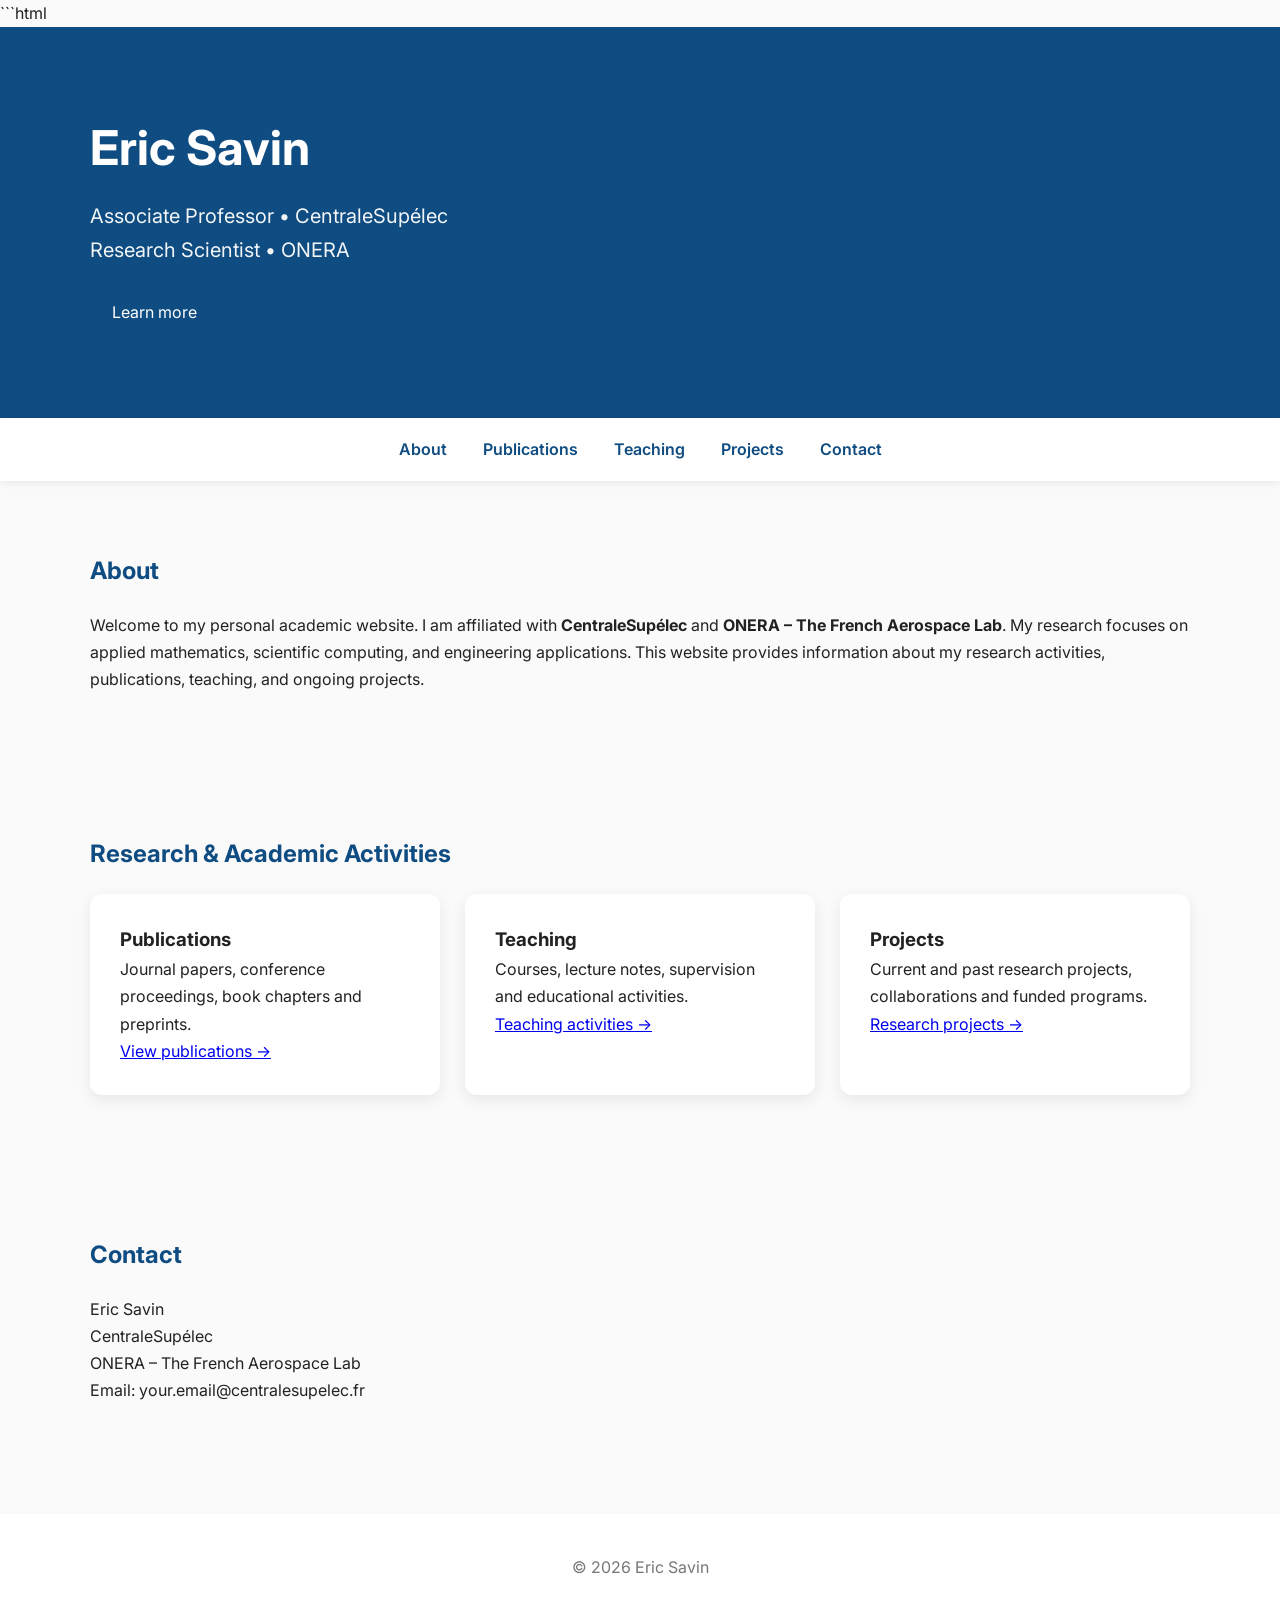
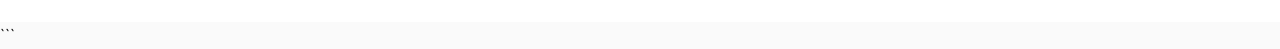
==== index1.html @ 915ea8a8 "Create index1.html" ====
```html
<!DOCTYPE html>
<html lang="en">
<head>
<meta charset="UTF-8">
<meta name="viewport" content="width=device-width, initial-scale=1.0">
<title>Eric Savin | Personal Website</title>

<link href="https://fonts.googleapis.com/css2?family=Inter:wght@300;400;600;700&display=swap" rel="stylesheet">

<style>
*{
    margin:0;
    padding:0;
    box-sizing:border-box;
}

body{
    font-family:'Inter',sans-serif;
    color:#222;
    line-height:1.7;
    background:#fafafa;
}

header{
    background:#0f4c81;
    color:white;
    padding:80px 20px;
}

.container{
    width:min(1100px,90%);
    margin:auto;
}

h1{
    font-size:3rem;
    font-weight:700;
}

h2{
    margin-bottom:20px;
    color:#0f4c81;
}

.subtitle{
    font-size:1.25rem;
    margin-top:10px;
    opacity:.95;
}

nav{
    background:white;
    box-shadow:0 2px 8px rgba(0,0,0,.08);
    position:sticky;
    top:0;
}

nav ul{
    display:flex;
    justify-content:center;
    list-style:none;
}

nav li{
    margin:18px;
}

nav a{
    color:#0f4c81;
    text-decoration:none;
    font-weight:600;
}

section{
    padding:70px 0;
}

.cards{
    display:grid;
    grid-template-columns:repeat(auto-fit,minmax(260px,1fr));
    gap:25px;
}

.card{
    background:white;
    border-radius:12px;
    padding:30px;
    box-shadow:0 5px 15px rgba(0,0,0,.08);
    transition:.3s;
}

.card:hover{
    transform:translateY(-5px);
}

footer{
    text-align:center;
    padding:40px;
    color:#777;
    background:white;
    margin-top:40px;
}

.button{
    display:inline-block;
    margin-top:20px;
    padding:12px 22px;
    background:#0f4c81;
    color:white;
    text-decoration:none;
    border-radius:6px;
}
</style>

</head>

<body>

<header>

<div class="container">

<h1>Eric Savin</h1>

<p class="subtitle">
Associate Professor • CentraleSupélec<br>
Research Scientist • ONERA
</p>

<a class="button" href="#about">Learn more</a>

</div>

</header>

<nav>

<ul>
<li><a href="#about">About</a></li>
<li><a href="publications.html">Publications</a></li>
<li><a href="teaching.html">Teaching</a></li>
<li><a href="projects.html">Projects</a></li>
<li><a href="#contact">Contact</a></li>
</ul>

</nav>

<section id="about">

<div class="container">

<h2>About</h2>

<p>
Welcome to my personal academic website.

I am affiliated with <strong>CentraleSupélec</strong> and
<strong>ONERA – The French Aerospace Lab</strong>.

My research focuses on applied mathematics, scientific computing,
and engineering applications. This website provides information
about my research activities, publications, teaching, and ongoing projects.
</p>

</div>

</section>

<section>

<div class="container">

<h2>Research & Academic Activities</h2>

<div class="cards">

<div class="card">

<h3>Publications</h3>

<p>
Journal papers, conference proceedings,
book chapters and preprints.
</p>

<p><a href="publications.html">View publications →</a></p>

</div>

<div class="card">

<h3>Teaching</h3>

<p>
Courses, lecture notes,
supervision and educational activities.
</p>

<p><a href="teaching.html">Teaching activities →</a></p>

</div>

<div class="card">

<h3>Projects</h3>

<p>
Current and past research projects,
collaborations and funded programs.
</p>

<p><a href="projects.html">Research projects →</a></p>

</div>

</div>

</div>

</section>

<section id="contact">

<div class="container">

<h2>Contact</h2>

<p>
Eric Savin<br>
CentraleSupélec<br>
ONERA – The French Aerospace Lab
</p>

<p>
Email: your.email@centralesupelec.fr
</p>

</div>

</section>

<footer>

© 2026 Eric Savin

</footer>

</body>
</html>
```
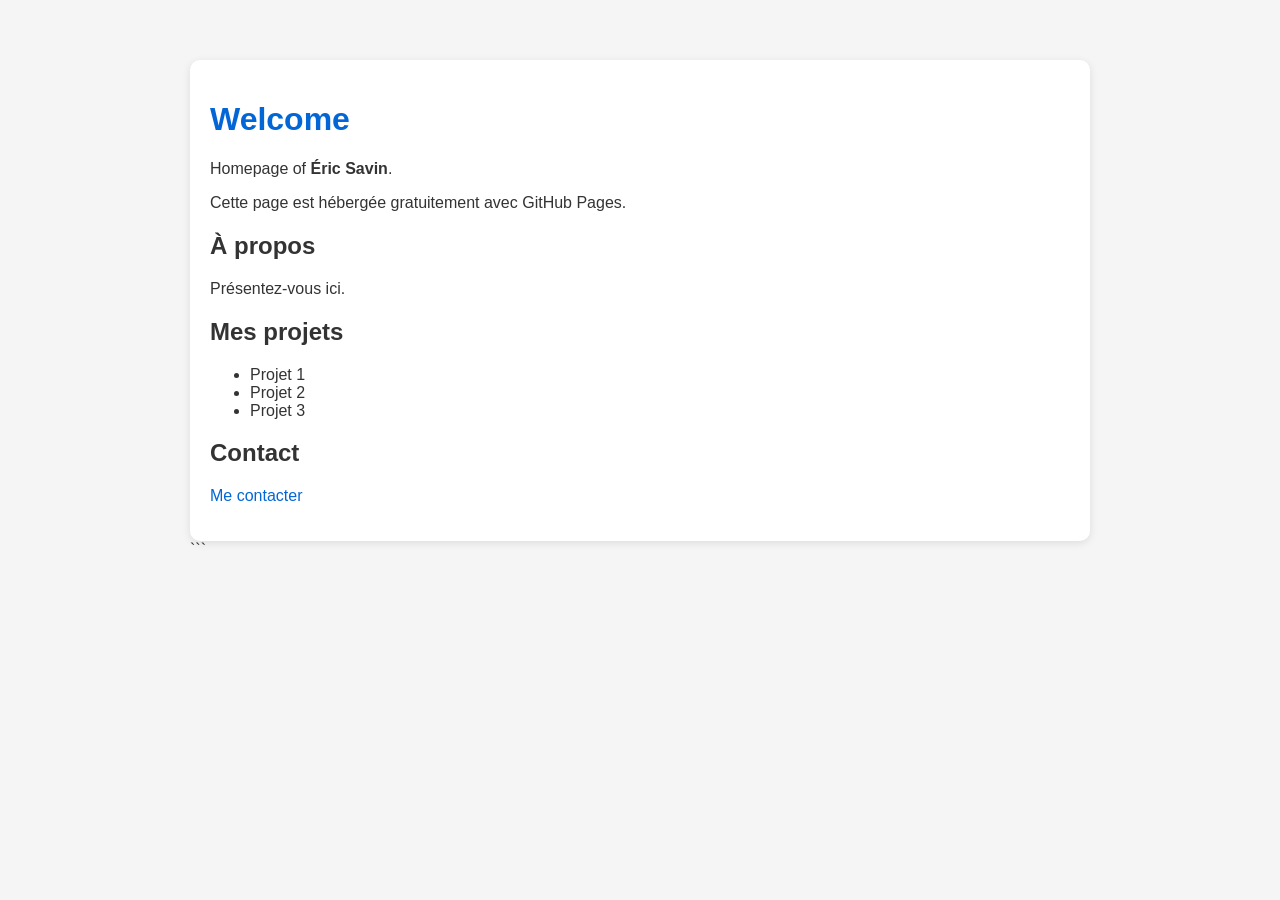
==== commit ed073f00: "Update index1.html" ====
--- a/index1.html
+++ b/index1.html
@@ -1,251 +1,63 @@
-```html
 <!DOCTYPE html>
 <html lang="en">
 <head>
-<meta charset="UTF-8">
-<meta name="viewport" content="width=device-width, initial-scale=1.0">
-<title>Eric Savin | Personal Website</title>
+    <meta charset="UTF-8">
+    <meta name="viewport" content="width=device-width, initial-scale=1.0">
+    <title>Mon site personnel</title>
+    <style>
+        body {
+            font-family: Arial, sans-serif;
+            max-width: 900px;
+            margin: 40px auto;
+            padding: 20px;
+            background: #f5f5f5;
+            color: #333;
+        }
 
-<link href="https://fonts.googleapis.com/css2?family=Inter:wght@300;400;600;700&display=swap" rel="stylesheet">
+        h1 {
+            color: #0366d6;
+        }
 
-<style>
-*{
-    margin:0;
-    padding:0;
-    box-sizing:border-box;
-}
+        .card {
+            background: white;
+            padding: 20px;
+            border-radius: 10px;
+            box-shadow: 0 2px 8px rgba(0,0,0,.1);
+        }
 
-body{
-    font-family:'Inter',sans-serif;
-    color:#222;
-    line-height:1.7;
-    background:#fafafa;
-}
-
-header{
-    background:#0f4c81;
-    color:white;
-    padding:80px 20px;
-}
-
-.container{
-    width:min(1100px,90%);
-    margin:auto;
-}
-
-h1{
-    font-size:3rem;
-    font-weight:700;
-}
-
-h2{
-    margin-bottom:20px;
-    color:#0f4c81;
-}
-
-.subtitle{
-    font-size:1.25rem;
-    margin-top:10px;
-    opacity:.95;
-}
-
-nav{
-    background:white;
-    box-shadow:0 2px 8px rgba(0,0,0,.08);
-    position:sticky;
-    top:0;
-}
-
-nav ul{
-    display:flex;
-    justify-content:center;
-    list-style:none;
-}
-
-nav li{
-    margin:18px;
-}
-
-nav a{
-    color:#0f4c81;
-    text-decoration:none;
-    font-weight:600;
-}
-
-section{
-    padding:70px 0;
-}
-
-.cards{
-    display:grid;
-    grid-template-columns:repeat(auto-fit,minmax(260px,1fr));
-    gap:25px;
-}
-
-.card{
-    background:white;
-    border-radius:12px;
-    padding:30px;
-    box-shadow:0 5px 15px rgba(0,0,0,.08);
-    transition:.3s;
-}
-
-.card:hover{
-    transform:translateY(-5px);
-}
-
-footer{
-    text-align:center;
-    padding:40px;
-    color:#777;
-    background:white;
-    margin-top:40px;
-}
-
-.button{
-    display:inline-block;
-    margin-top:20px;
-    padding:12px 22px;
-    background:#0f4c81;
-    color:white;
-    text-decoration:none;
-    border-radius:6px;
-}
-</style>
-
+        a {
+            color: #0366d6;
+            text-decoration: none;
+        }
+    </style>
 </head>
-
 <body>
 
-<header>
+<div class="card">
+    <h1>Welcome</h1>
 
-<div class="container">
+    <p>Homepage of<strong> Éric Savin</strong>.</p>
 
-<h1>Eric Savin</h1>
+    <p>Cette page est hébergée gratuitement avec GitHub Pages.</p>
 
-<p class="subtitle">
-Associate Professor • CentraleSupélec<br>
-Research Scientist • ONERA
-</p>
+    <h2>À propos</h2>
+    <p>Présentez-vous ici.</p>
 
-<a class="button" href="#about">Learn more</a>
+    <h2>Mes projets</h2>
+    <ul>
+        <li>Projet 1</li>
+        <li>Projet 2</li>
+        <li>Projet 3</li>
+    </ul>
 
+    <h2>Contact</h2>
+    <p>
+        <a href="mailto:eric.savin@centralesupelec.fr">Me contacter</a>
+    </p>
 </div>
 
-</header>
-
-<nav>
-
-<ul>
-<li><a href="#about">About</a></li>
-<li><a href="publications.html">Publications</a></li>
-<li><a href="teaching.html">Teaching</a></li>
-<li><a href="projects.html">Projects</a></li>
-<li><a href="#contact">Contact</a></li>
-</ul>
-
-</nav>
-
-<section id="about">
-
-<div class="container">
-
-<h2>About</h2>
-
-<p>
-Welcome to my personal academic website.
-
-I am affiliated with <strong>CentraleSupélec</strong> and
-<strong>ONERA – The French Aerospace Lab</strong>.
-
-My research focuses on applied mathematics, scientific computing,
-and engineering applications. This website provides information
-about my research activities, publications, teaching, and ongoing projects.
-</p>
-
-</div>
-
-</section>
-
-<section>
-
-<div class="container">
-
-<h2>Research & Academic Activities</h2>
-
-<div class="cards">
-
-<div class="card">
-
-<h3>Publications</h3>
-
-<p>
-Journal papers, conference proceedings,
-book chapters and preprints.
-</p>
-
-<p><a href="publications.html">View publications →</a></p>
-
-</div>
-
-<div class="card">
-
-<h3>Teaching</h3>
-
-<p>
-Courses, lecture notes,
-supervision and educational activities.
-</p>
-
-<p><a href="teaching.html">Teaching activities →</a></p>
-
-</div>
-
-<div class="card">
-
-<h3>Projects</h3>
-
-<p>
-Current and past research projects,
-collaborations and funded programs.
-</p>
-
-<p><a href="projects.html">Research projects →</a></p>
-
-</div>
-
-</div>
-
-</div>
-
-</section>
-
-<section id="contact">
-
-<div class="container">
-
-<h2>Contact</h2>
-
-<p>
-Eric Savin<br>
-CentraleSupélec<br>
-ONERA – The French Aerospace Lab
-</p>
-
-<p>
-Email: your.email@centralesupelec.fr
-</p>
-
-</div>
-
-</section>
-
-<footer>
-
-© 2026 Eric Savin
-
-</footer>
-
+    
 </body>
 </html>
 ```
+
